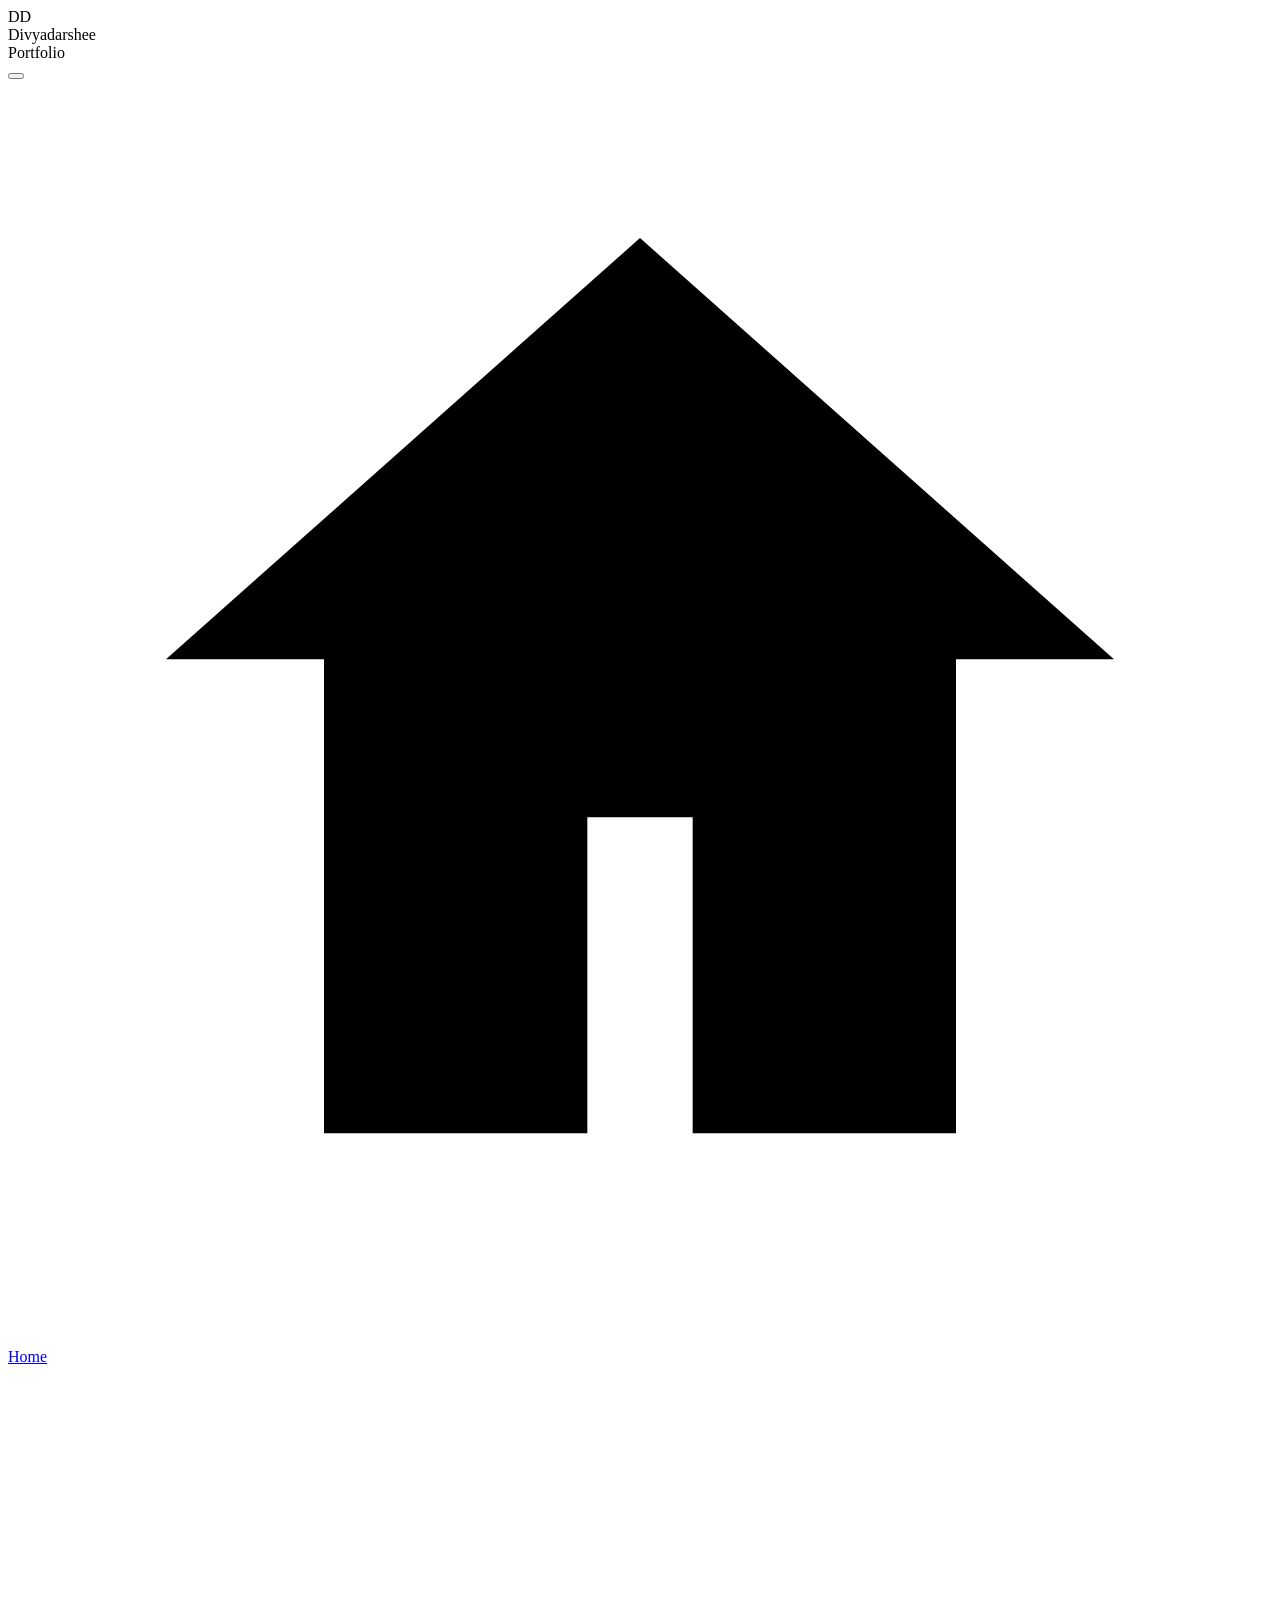
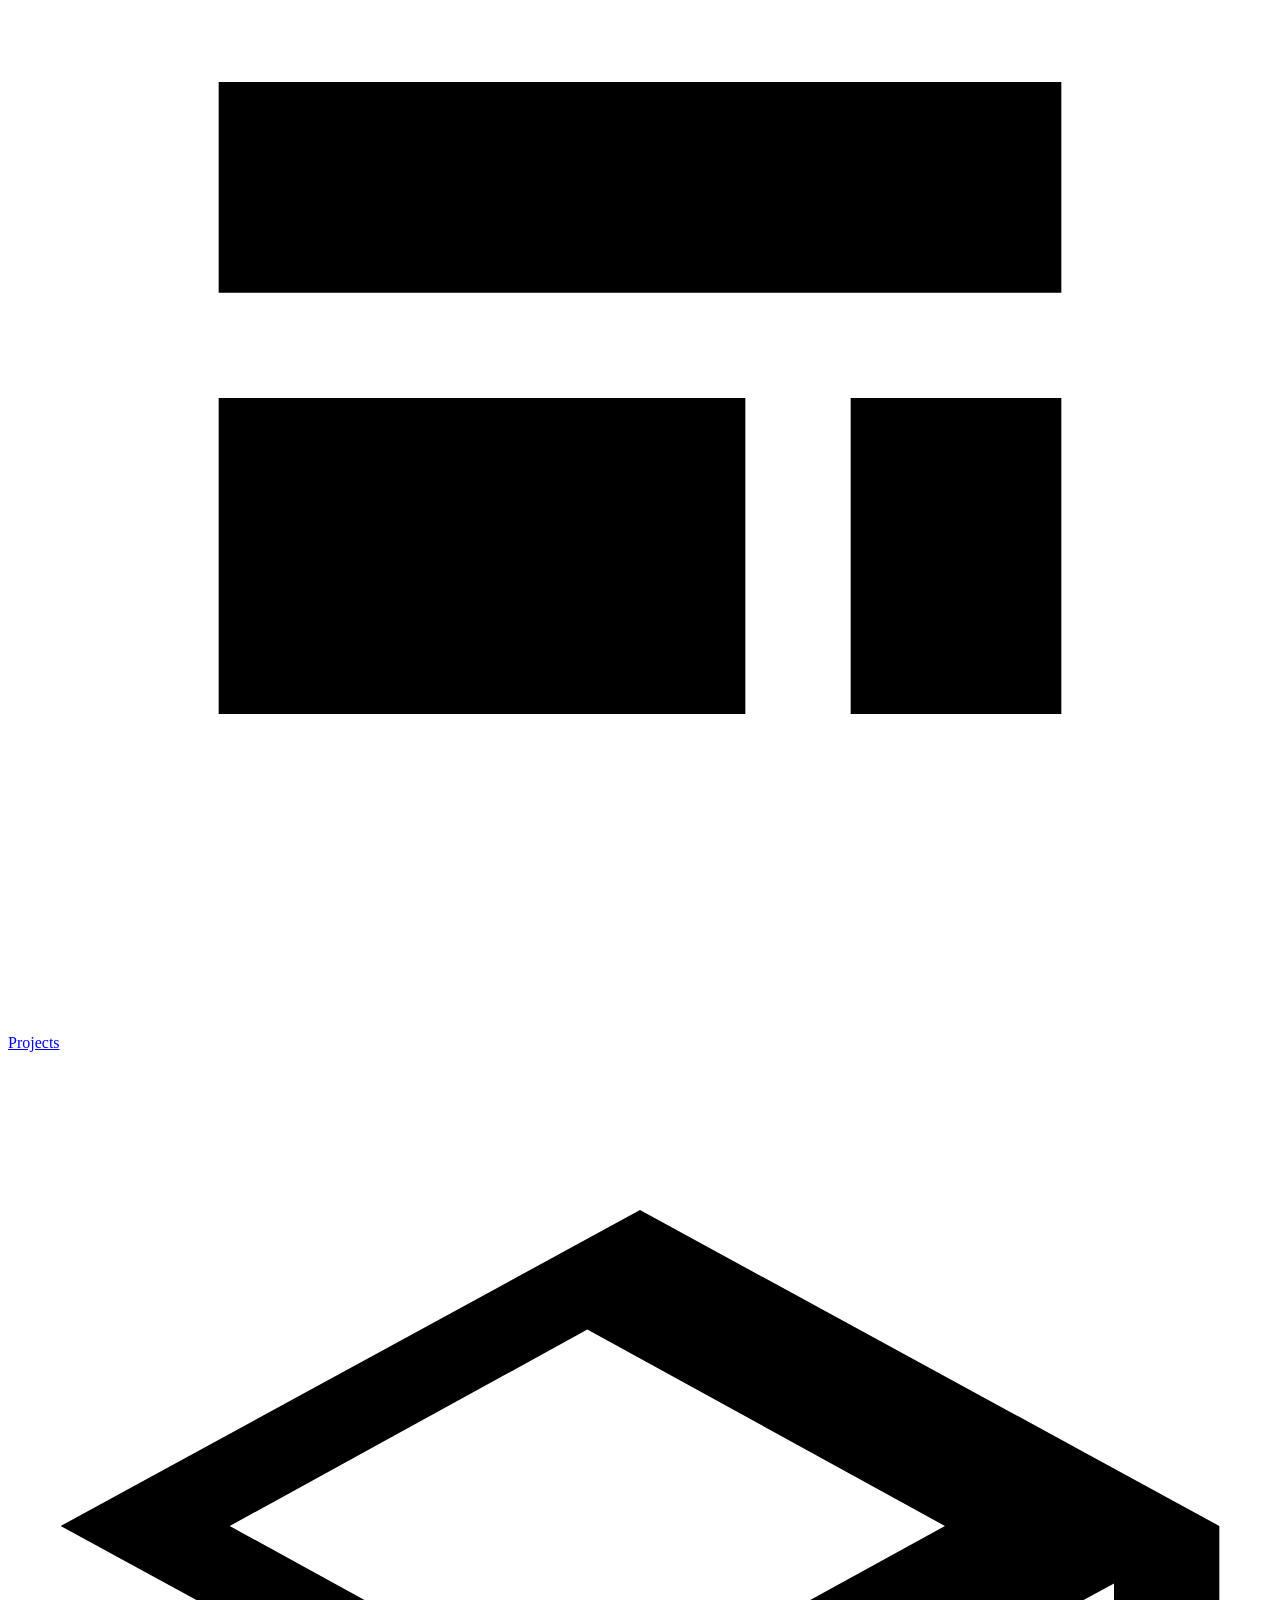
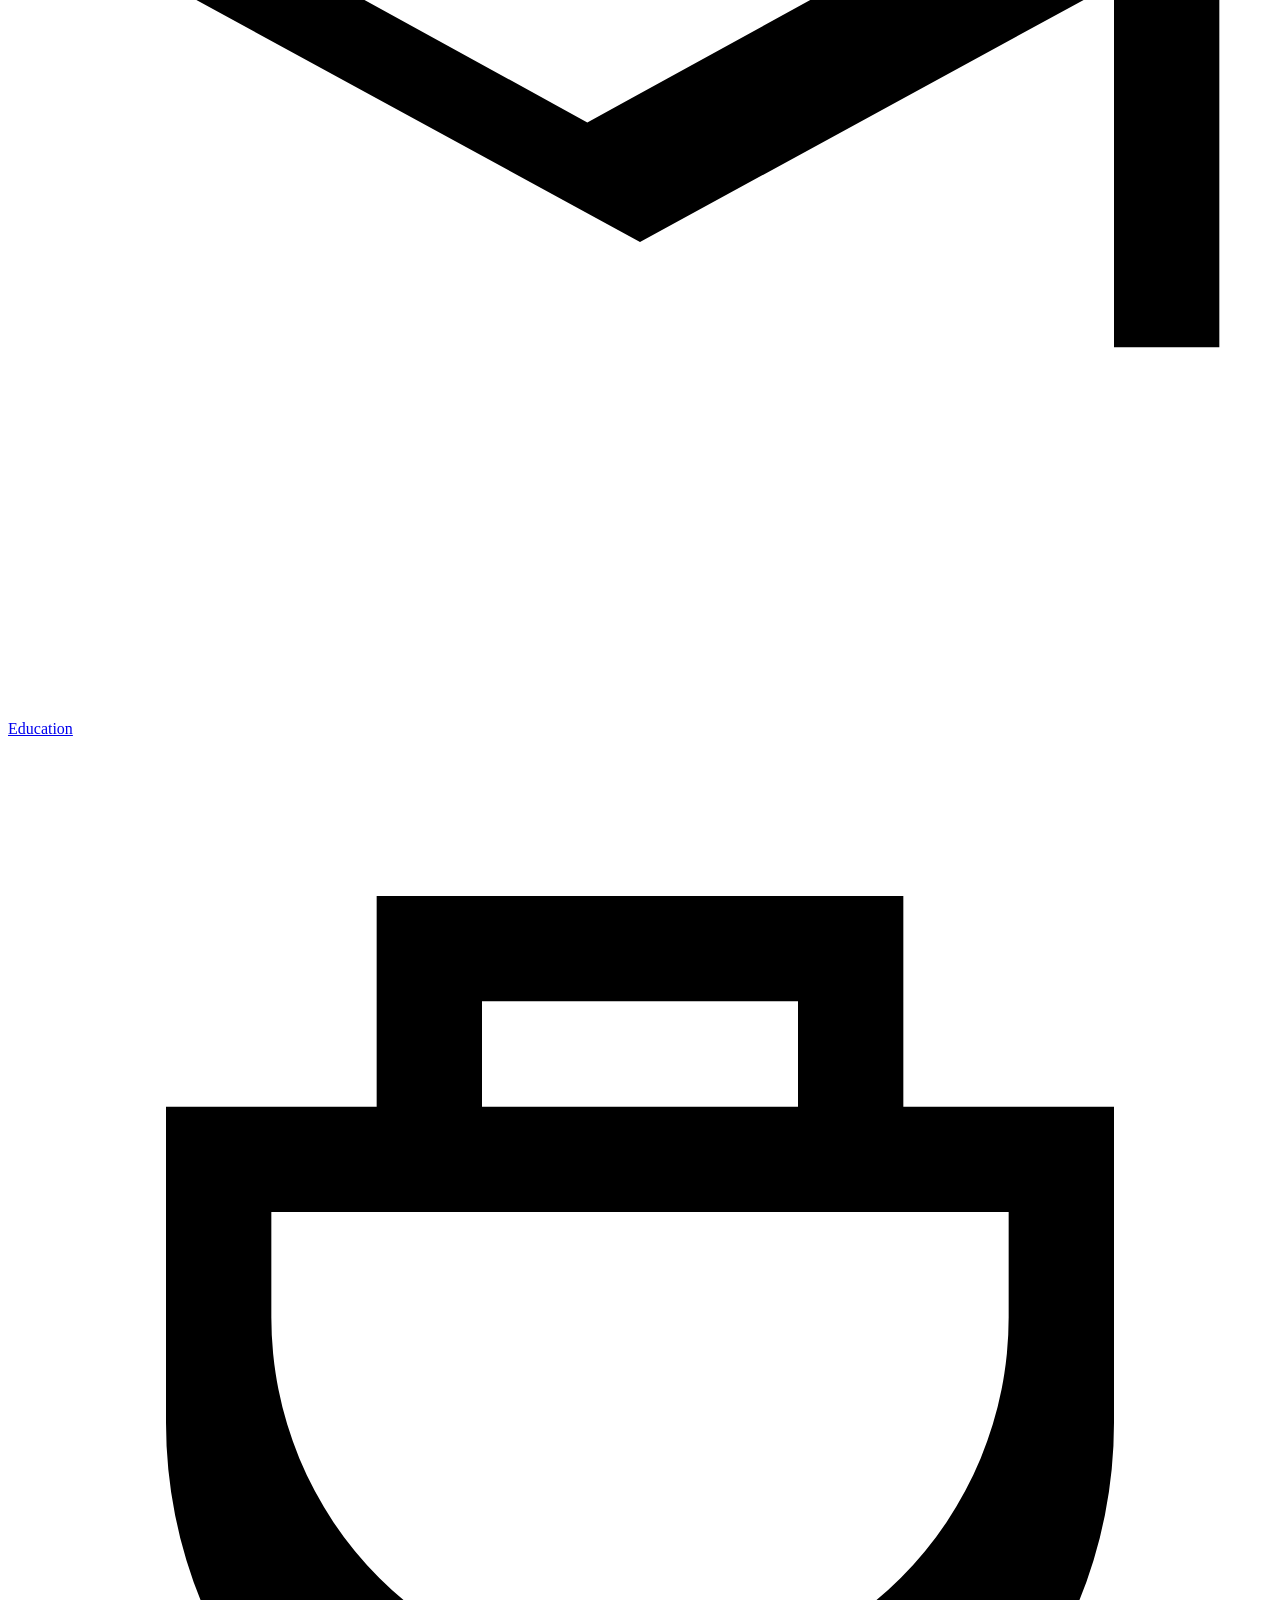
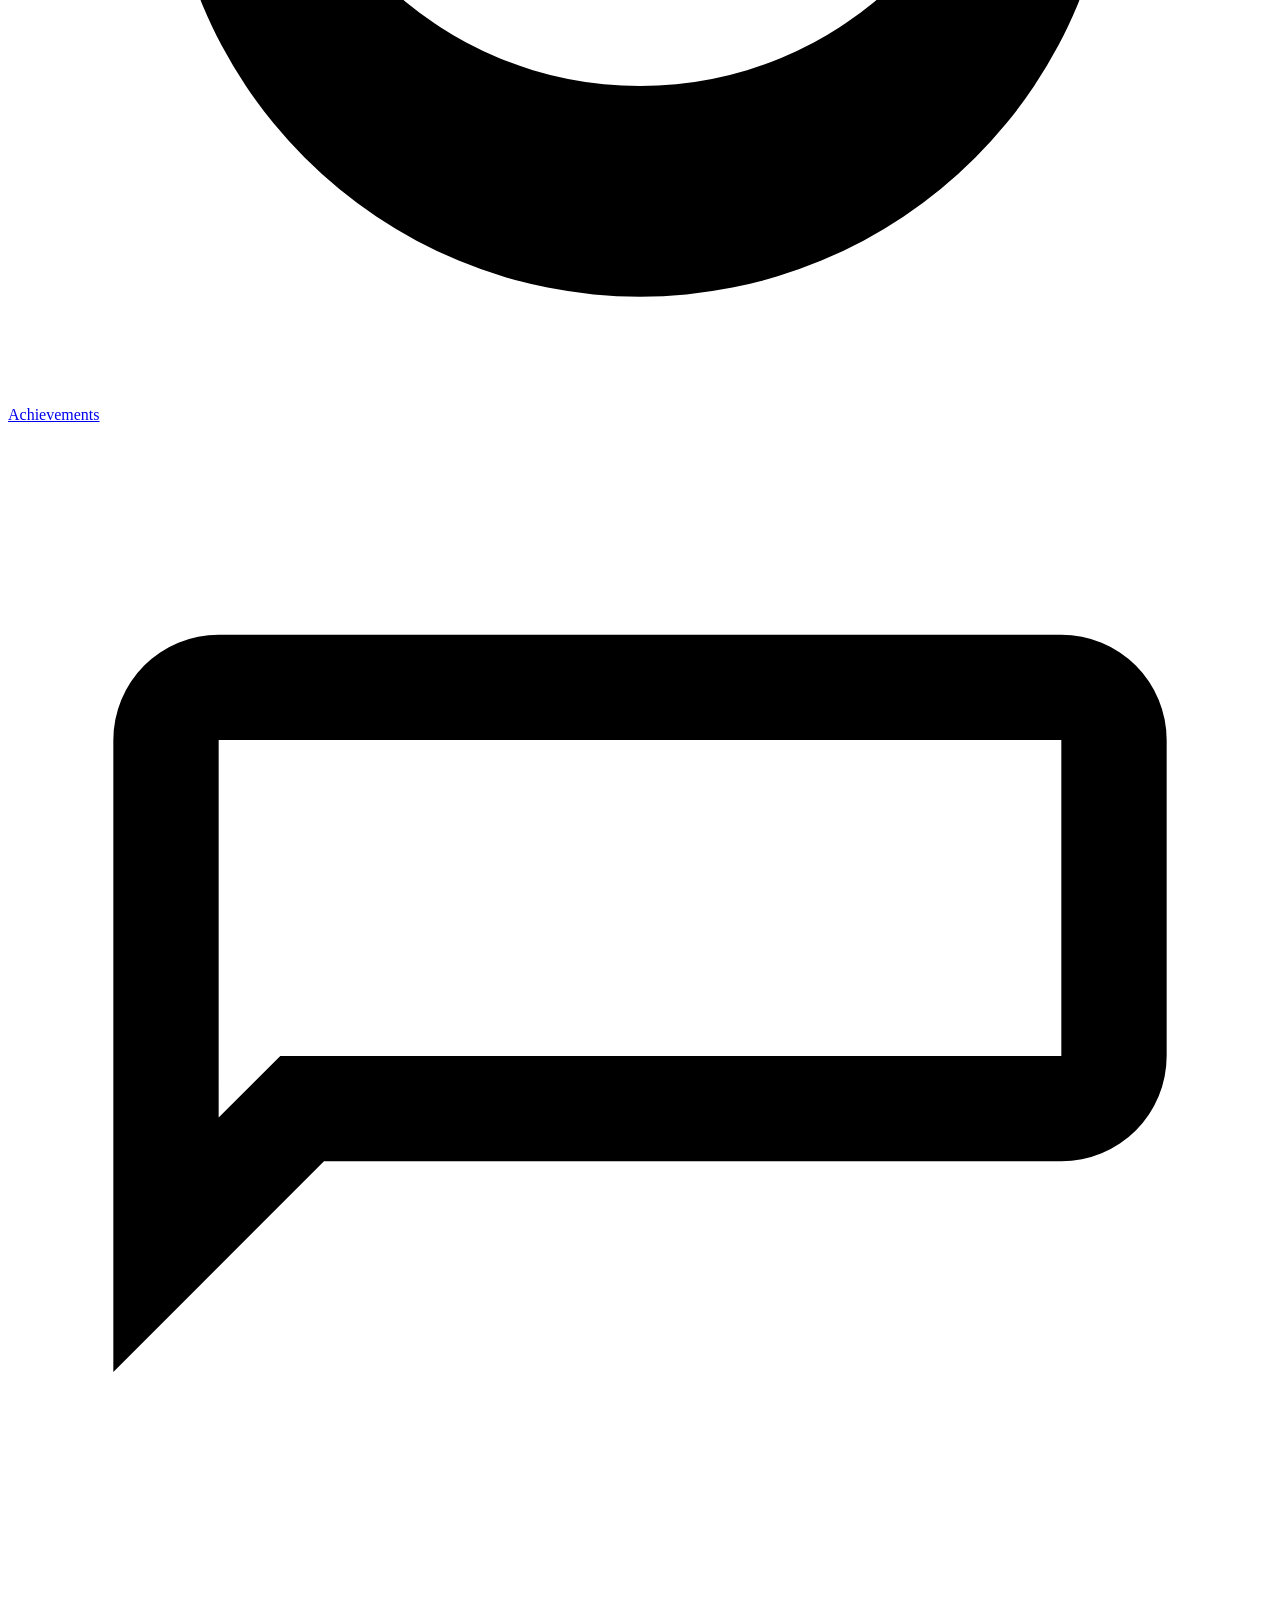
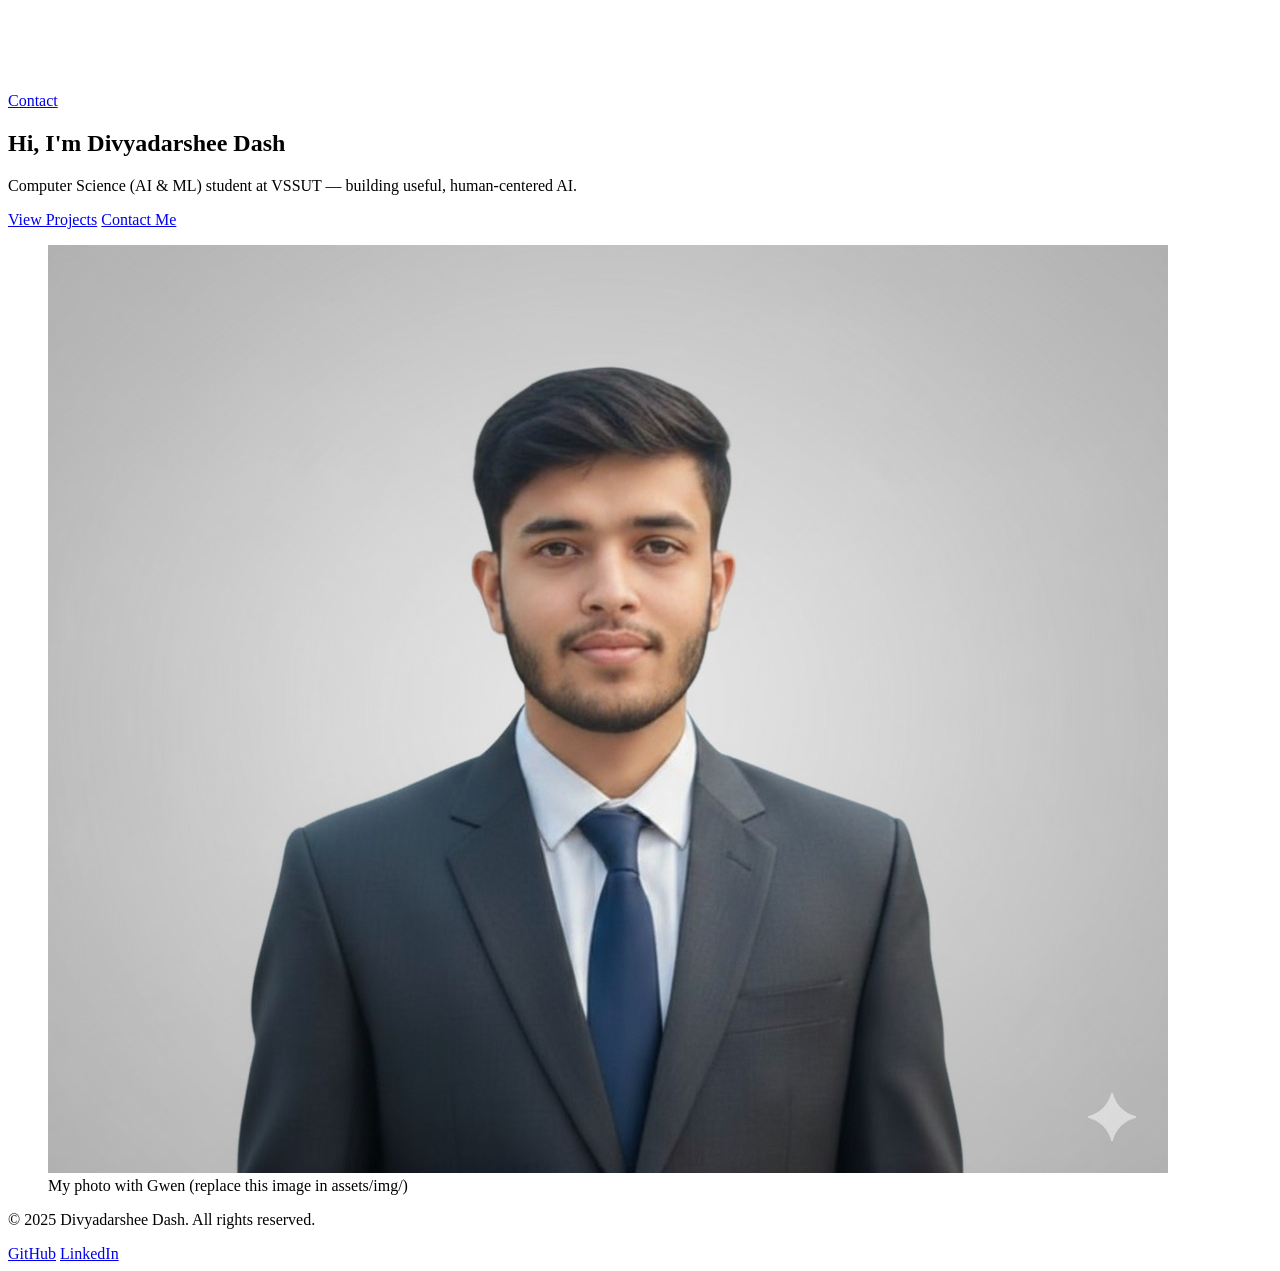
==== index.html @ 6a3efada "All files added" ====
<!DOCTYPE html>
<html lang="en">
<head>
    <meta charset="UTF-8" />
    <meta name="viewport" content="width=device-width, initial-scale=1.0" />
    <meta http-equiv="Content-Security-Policy" content="default-src 'self'; img-src 'self' data:; style-src 'self'; script-src 'self'; font-src 'self' data:;">
    <title>Divyadarshee Dash — Portfolio</title>
    <link rel="stylesheet" href="assets/css/style.css" />

</head>
<body>

    <header class="site-header">
      <div class="logo-area">
        <div class="logo-mark" aria-hidden="true">DD</div>
        <div class="logo-text">Divyadarshee<br><span>Portfolio</span></div>
      </div>
      <button id="navToggle" class="nav-toggle" aria-label="Toggle navigation" aria-expanded="false">
        <span></span><span></span><span></span>
      </button>
      <nav id="siteNav" class="site-nav" role="navigation">
        <a class="nav-link active" href="index.html" aria-label="Home">
            <svg viewBox="0 0 24 24" aria-hidden="true"><path d="M12 3l9 8h-3v9h-5v-6H11v6H6v-9H3z"/></svg>
        <span>Home</span></a><a class="nav-link" href="projects.html" aria-label="Projects">
            <svg viewBox="0 0 24 24" aria-hidden="true"><path d="M4 6h16v4H4zM4 12h10v6H4zM16 12h4v6h-4z"/></svg>
        <span>Projects</span></a><a class="nav-link" href="education.html" aria-label="Education">
            <svg viewBox="0 0 24 24" aria-hidden="true"><path d="M12 3L1 9l11 6 9-4.91V17h2V9L12 3zm-1 9.73L4.21 9 11 5.27 17.79 9 11 12.73z"/></svg>
        <span>Education</span></a><a class="nav-link" href="achievements.html" aria-label="Achievements">
            <svg viewBox="0 0 24 24" aria-hidden="true"><path d="M17 3H7v4H3v6a9 9 0 009 9 9 9 0 009-9V7h-4V3zm-2 2v2H9V5h6zm4 6a7 7 0 11-14 0V9h14v2z"/></svg>
        <span>Achievements</span></a><a class="nav-link" href="contact.html" aria-label="Contact">
            <svg viewBox="0 0 24 24" aria-hidden="true"><path d="M20 4H4a2 2 0 00-2 2v12l4-4h14a2 2 0 002-2V6a2 2 0 00-2-2zm0 8H5.17L4 13.17V6h16v6z"/></svg>
        <span>Contact</span></a>
      </nav>
    </header>
    
<main class="container">
  <section class="hero">
    <div class="hero-text">
      <h1>Hi, I'm <span class="accent">Divyadarshee Dash</span></h1>
      <p class="subtitle">Computer Science (AI & ML) student at VSSUT — building useful, human-centered AI.</p>
      <div class="cta-row">
        <a class="btn" href="projects.html">View Projects</a>
        <a class="btn secondary" href="contact.html">Contact Me</a>
      </div>
    </div>
    <figure class="hero-photo">
      <img src="WhatsApp Image 2025-09-01 at 23.29.14_a55eb404.jpg" alt="Divyadarshee with Gwen (placeholder)" />
      <figcaption>My photo with Gwen (replace this image in assets/img/)</figcaption>
    </figure>
  </section>
</main>

    <footer class="site-footer">
      <p>&copy; 2025 Divyadarshee Dash. All rights reserved.</p>
      <div class="socials">
        <a href="#" aria-label="GitHub" rel="noopener">GitHub</a>
        <a href="#" aria-label="LinkedIn" rel="noopener">LinkedIn</a>
      </div>
    </footer>

<script src="assets/js/main.js"></script>
</body>
</html>
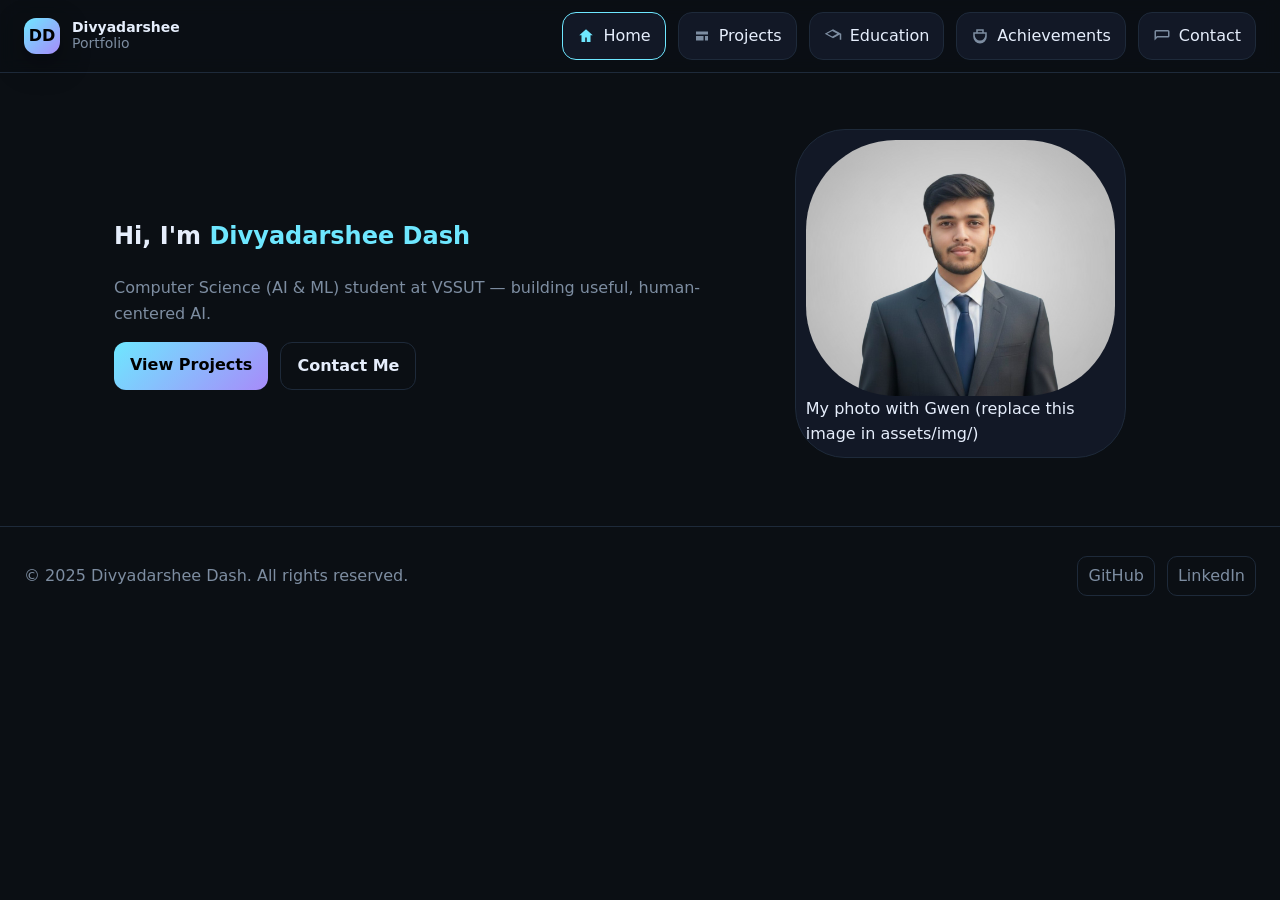
==== commit b877aabc: "Update index.html" ====
--- a/index.html
+++ b/index.html
@@ -5,7 +5,7 @@
     <meta name="viewport" content="width=device-width, initial-scale=1.0" />
     <meta http-equiv="Content-Security-Policy" content="default-src 'self'; img-src 'self' data:; style-src 'self'; script-src 'self'; font-src 'self' data:;">
     <title>Divyadarshee Dash — Portfolio</title>
-    <link rel="stylesheet" href="assets/css/style.css" />
+    <link rel="stylesheet" href="style.css" />
 
 </head>
 <body>
--- a/style.css
+++ b/style.css
@@ -0,0 +1,77 @@
+:root{
+  --bg:#0b0f14;
+  --panel:#121826;
+  --muted:#7d8da1;
+  --text:#e6eefc;
+  --accent:#6ee7ff;
+  --accent-2:#a78bfa;
+  --border: #1e2a3a;
+  --shadow: 0 10px 30px rgba(0,0,0,.35);
+}
+*{box-sizing:border-box}
+html,body{margin:0;padding:0;background:var(--bg);color:var(--text);font:16px/1.6 system-ui,-apple-system,Segoe UI,Roboto,Ubuntu,'Helvetica Neue',Arial}
+img{max-width:100%;display:block}
+a{color:var(--text);text-decoration:none}
+.container{max-width:1100px;margin:0 auto;padding:24px}
+.accent{color:var(--accent)}
+
+.site-header{position:sticky;top:0;background:rgba(11,15,20,.7);backdrop-filter: blur(8px);border-bottom:1px solid var(--border);z-index:50;display:flex;align-items:center;justify-content:space-between;padding:12px 24px}
+.logo-area{display:flex;align-items:center;gap:12px}
+.logo-mark{width:36px;height:36px;border-radius:12px;background:linear-gradient(135deg,var(--accent),var(--accent-2));display:grid;place-items:center;color:#000;font-weight:800;box-shadow:var(--shadow)}
+.logo-text{font-weight:700;font-size:14px;line-height:1.1}
+.logo-text span{color:var(--muted);font-weight:500}
+
+.site-nav{display:flex;gap:12px;align-items:center}
+.nav-link{display:flex;align-items:center;gap:8px;padding:10px 14px;border:1px solid var(--border);border-radius:14px;background:var(--panel);transition:.2s box-shadow,.2s transform,.2s border-color}
+.nav-link svg{width:18px;height:18px;fill:var(--muted)}
+.nav-link:hover{transform:translateY(-1px);box-shadow:var(--shadow);border-color:var(--accent)}
+.nav-link.active{border-color:var(--accent);}
+.nav-link.active svg{fill:var(--accent)}
+
+.nav-toggle{display:none;background:transparent;border:0;cursor:pointer}
+.nav-toggle span{display:block;width:22px;height:2px;background:var(--text);margin:5px 0}
+
+.hero{display:grid;grid-template-columns:1.2fr .8fr;gap:24px;align-items:center;margin-top:16px}
+.subtitle{color:var(--muted)}
+.cta-row{display:flex;gap:12px;margin-top:16px}
+.btn{background:linear-gradient(135deg,var(--accent),var(--accent-2));color:#000;padding:10px 16px;border-radius:12px;border:0;cursor:pointer;display:inline-block;font-weight:700}
+.btn.secondary{background:transparent;color:var(--text);border:1px solid var(--border)}
+.btn.small{padding:8px 12px;border-radius:10px;font-weight:600}
+
+.page-title{font-size:28px;margin:8px 0 16px}
+
+.cards{display:grid;grid-template-columns:repeat(auto-fill,minmax(260px,1fr));gap:16px}
+.card{background:var(--panel);border:1px solid var(--border);border-radius:18px;padding:16px;box-shadow:var(--shadow)}
+.card-actions{display:flex;gap:8px;margin-top:12px}
+
+.timeline{display:grid;gap:16px}
+.edu-item{display:flex;gap:14px;align-items:center;background:var(--panel);border:1px solid var(--border);border-radius:16px;padding:12px}
+.edu-logo{width:56px;height:56px;border-radius:12px;background:#0e1624;border:1px solid var(--border);object-fit:contain;padding:6px}
+
+.badges{display:grid;grid-template-columns:repeat(auto-fill,minmax(220px,1fr));gap:16px}
+.badge{width: 400px; height: 500px;:var(--panel);border:1px solid var(--border);border-radius:16px;padding:14px;text-align:center}
+.badge img{width:100%;height:100%;object-fit:contain;filter:drop-shadow(0 6px 14px rgba(0,0,0,.45))}
+
+.contact-card{background:var(--panel);border:1px solid var(--border);border-radius:16px;padding:16px;max-width:640px}
+.email-row{display:flex;gap:10px;align-items:center;flex-wrap:wrap}
+.muted{color:var(--muted)}
+.hide{display:none}
+
+.site-footer{border-top:1px solid var(--border);margin-top:28px;padding:20px 24px;color:var(--muted);display:flex;justify-content:space-between;align-items:center;flex-wrap:wrap}
+.site-footer .socials{display:flex;gap:12px}
+.site-footer .socials a{color:var(--muted);border:1px solid var(--border);padding:6px 10px;border-radius:10px}
+.site-footer .socials a:hover{border-color:var(--accent);color:var(--text)}
+
+.hero-photo{background:var(--panel);border:1px solid var(--border);border-radius:50px;padding:10px;overflow: hidden;}
+.hero-photo img{
+  border-radius:90px;
+}
+
+.note{color:var(--muted);margin-top:12px}
+
+@media (max-width: 860px){
+  .hero{grid-template-columns:1fr;gap:16px}
+  .site-nav{display:none;position:absolute;right:12px;top:56px;background:var(--panel);padding:8px;border:1px solid var(--border);border-radius:12px;flex-direction:column;min-width:220px}
+  .site-nav.open{display:flex}
+  .nav-toggle{display:block}
+}
